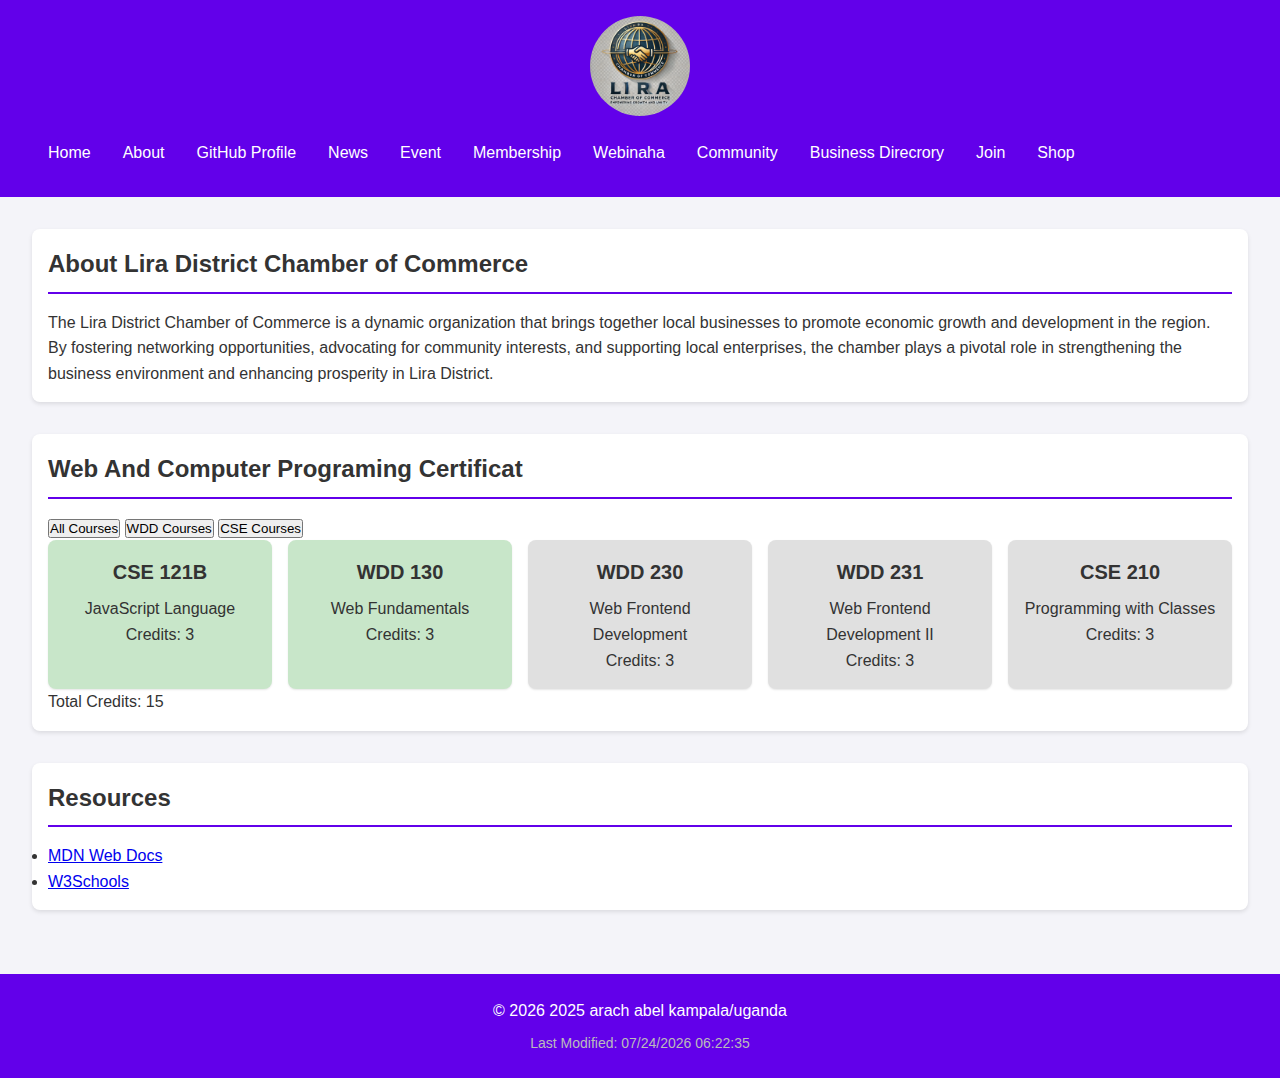
==== index.html @ 7e4eb95a "charmber" ====
<!DOCTYPE html>
<html lang="en">
<head>
  <meta charset="UTF-8">
  <meta name="viewport" content="width=device-width, initial-scale=1.0">
  <meta name="description" content="Course Home Page for WDD 231">
  <meta name="author" content="Your Name">
  <title>Course Home Page - WDD 231</title>
  <link rel="stylesheet" href="styles.css">
  <script src="script.js" defer></script>
  
</head>
<body>
  <header>
    <img src="images/logo.png" alt="Lira Chamber of Commerce Logo" class="logo" />
    <nav>
      <button id="menu-toggle">☰</button>
      <ul>
        <li><a href="index.html" class="active">Home</a></li>
        <li><a href="#">About</a></li>
        <li><a href="https://github.com/arachcode">GitHub Profile</a></li>
        <li><a href="#">News</a></li>
        <li><a href="#">Event</a></li>
        <li><a href="#">Membership</a></li>
        <li><a href="#">Webinaha</a></li>
        <li><a href="#">Community</a></li>
        <li><a href="#">Business Direcrory</a></li>
        <li><a href="#">Join</a></li>
        <li><a href="#">Shop</a></li>
      </ul>
    </nav>
  </header>
  <main>
    <section> 
      <h2>About Lira District Chamber of Commerce  </h2>
      <p>The Lira District Chamber of Commerce is a dynamic organization that brings together 
        local businesses to promote economic growth and development in the region. By fostering
         networking opportunities, advocating for community interests, and supporting local enterprises,
          the chamber plays a pivotal role in strengthening the business environment and enhancing prosperity 
          in Lira District.</p>
    </section>
    <section>
      <h2>Web And Computer Programing Certificat</h2>
      <div id="filter-buttons">
        <button id="filter-all">All Courses</button>
        <button id="filter-wdd">WDD Courses</button>
        <button id="filter-cse">CSE Courses</button>
      </div>
      <div id="course-cards"></div>
      <div id="credits-total"></div>
    </section>
    <section>
      <h2>Resources</h2>
      <ul>
        <li><a href="https://developer.mozilla.org">MDN Web Docs</a></li>
        <li><a href="https://w3schools.com">W3Schools</a></li>
      </ul>
    </section>
  </main>
  <footer>
    <p>© <span id="current-year"></span> 2025 arach abel kampala/uganda</p>
    <p id="lastModified"></p>
  </footer>
</body>
</html>
---- styles.css ----
/* Reset */
* {
    margin: 0;
    padding: 0;
    box-sizing: border-box;
  }
  
  body {
    font-family: 'Roboto', sans-serif; /* Example Google Font */
    line-height: 1.6;
    background-color: #f4f4f9;
    color: #333;
    margin: 0;
  }
  header {
    background-color: #6200ea;
    color: #fff;
    padding: 1rem;
    text-align: center;
  }
  img{
    width: 100px;
    border-radius: 50px;
  }
  
  nav {
    display: flex;
    justify-content: space-between;
    align-items: center;
    flex-wrap: wrap;
    padding: 0.5rem 1rem;
  }
  
  nav ul {
    display: none; /* Default for small screens */
    list-style: none;
    text-align: center;
  }
  
  nav ul.active {
    display: flex; /* Toggle for small screens */
    flex-direction: column;
  }
  
  nav ul li {
    margin: 0.5rem 0;
  }
  
  nav a {
    text-decoration: none;
    color: #fff;
    padding: 0.5rem 1rem;
    border-radius: 4px;
    transition: background-color 0.3s;
  }
  
  nav a:hover {
    background-color: #3700b3;
  }
  
  #menu-toggle {
    display: none;
    font-size: 1.5rem;
    cursor: pointer;
  }
  
  @media (min-width: 768px) {
    nav ul {
      display: flex;
      flex-direction: row;
    }
  
    #menu-toggle {
      display: none;
    }
  }
  main {
    padding: 2rem;
  }
  
  section {
    margin-bottom: 2rem;
    background: #fff;
    border-radius: 8px;
    padding: 1rem;
    box-shadow: 0 2px 4px rgba(0, 0, 0, 0.1);
  }
  
  h2 {
    border-bottom: 2px solid #6200ea;
    padding-bottom: 0.5rem;
    margin-bottom: 1rem;
  }
  #course-cards {
    display: grid;
    grid-template-columns: repeat(auto-fit, minmax(200px, 1fr));
    gap: 1rem;
  }
  
  .course-card {
    background: #e0e0e0;
    padding: 1rem;
    border-radius: 8px;
    text-align: center;
    box-shadow: 0 1px 2px rgba(0, 0, 0, 0.1);
  }
  
  .course-card.completed {
    background: #c8e6c9;
  }
  
  .course-card h3 {
    margin-bottom: 0.5rem;
    font-size: 1.25rem;
    color: #333;
  }
  footer {
    text-align: center;
    padding: 1rem;
    background-color: #6200ea;
    color: #fff;
  }
  
  footer p {
    margin: 0.5rem 0;
  }
  
  #lastModified {
    font-size: 0.875rem;
    color: #bbb;
  }
  @media (max-width: 768px) {
    header {
      text-align: left;
      padding: 1rem 2rem;
      background-color: antiquewhite;
    }
  
    main {
      padding: 1rem;
    }
  
    section {
      padding: 0.5rem;
    }
  }
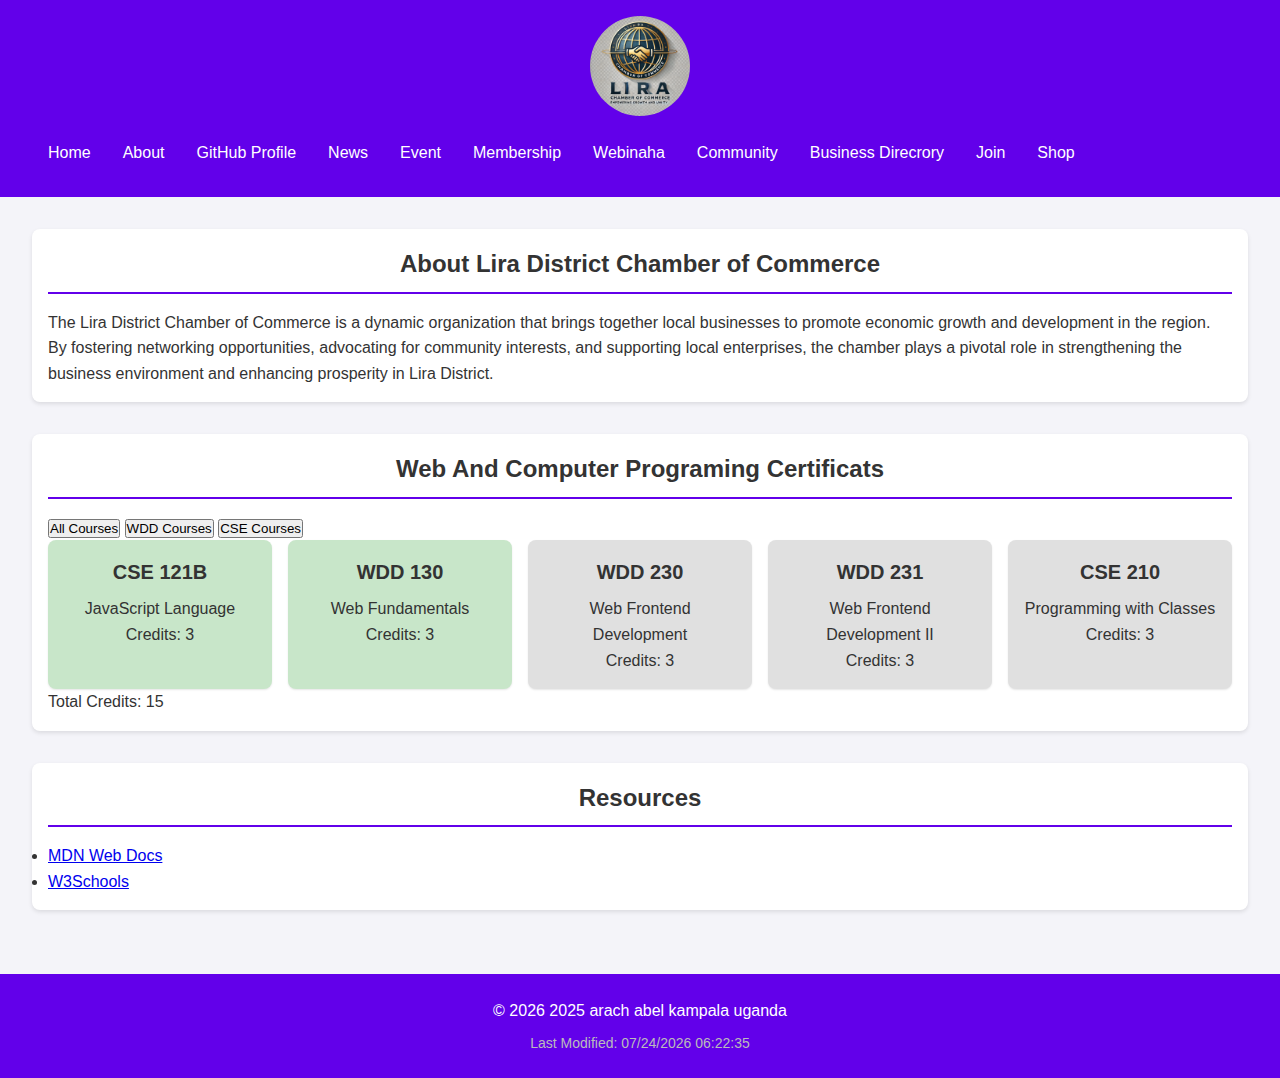
==== commit 00153032: "added chamber directory" ====
--- a/index.html
+++ b/index.html
@@ -40,7 +40,7 @@
           in Lira District.</p>
     </section>
     <section>
-      <h2>Web And Computer Programing Certificat</h2>
+      <h2>Web And Computer Programing Certificats</h2>
       <div id="filter-buttons">
         <button id="filter-all">All Courses</button>
         <button id="filter-wdd">WDD Courses</button>
@@ -58,7 +58,7 @@
     </section>
   </main>
   <footer>
-    <p>© <span id="current-year"></span> 2025 arach abel kampala/uganda</p>
+    <p>© <span id="current-year"></span> 2025 arach abel kampala uganda</p>
     <p id="lastModified"></p>
   </footer>
 </body>
--- a/styles.css
+++ b/styles.css
@@ -90,6 +90,7 @@
     border-bottom: 2px solid #6200ea;
     padding-bottom: 0.5rem;
     margin-bottom: 1rem;
+    text-align: center;
   }
   #course-cards {
     display: grid;
